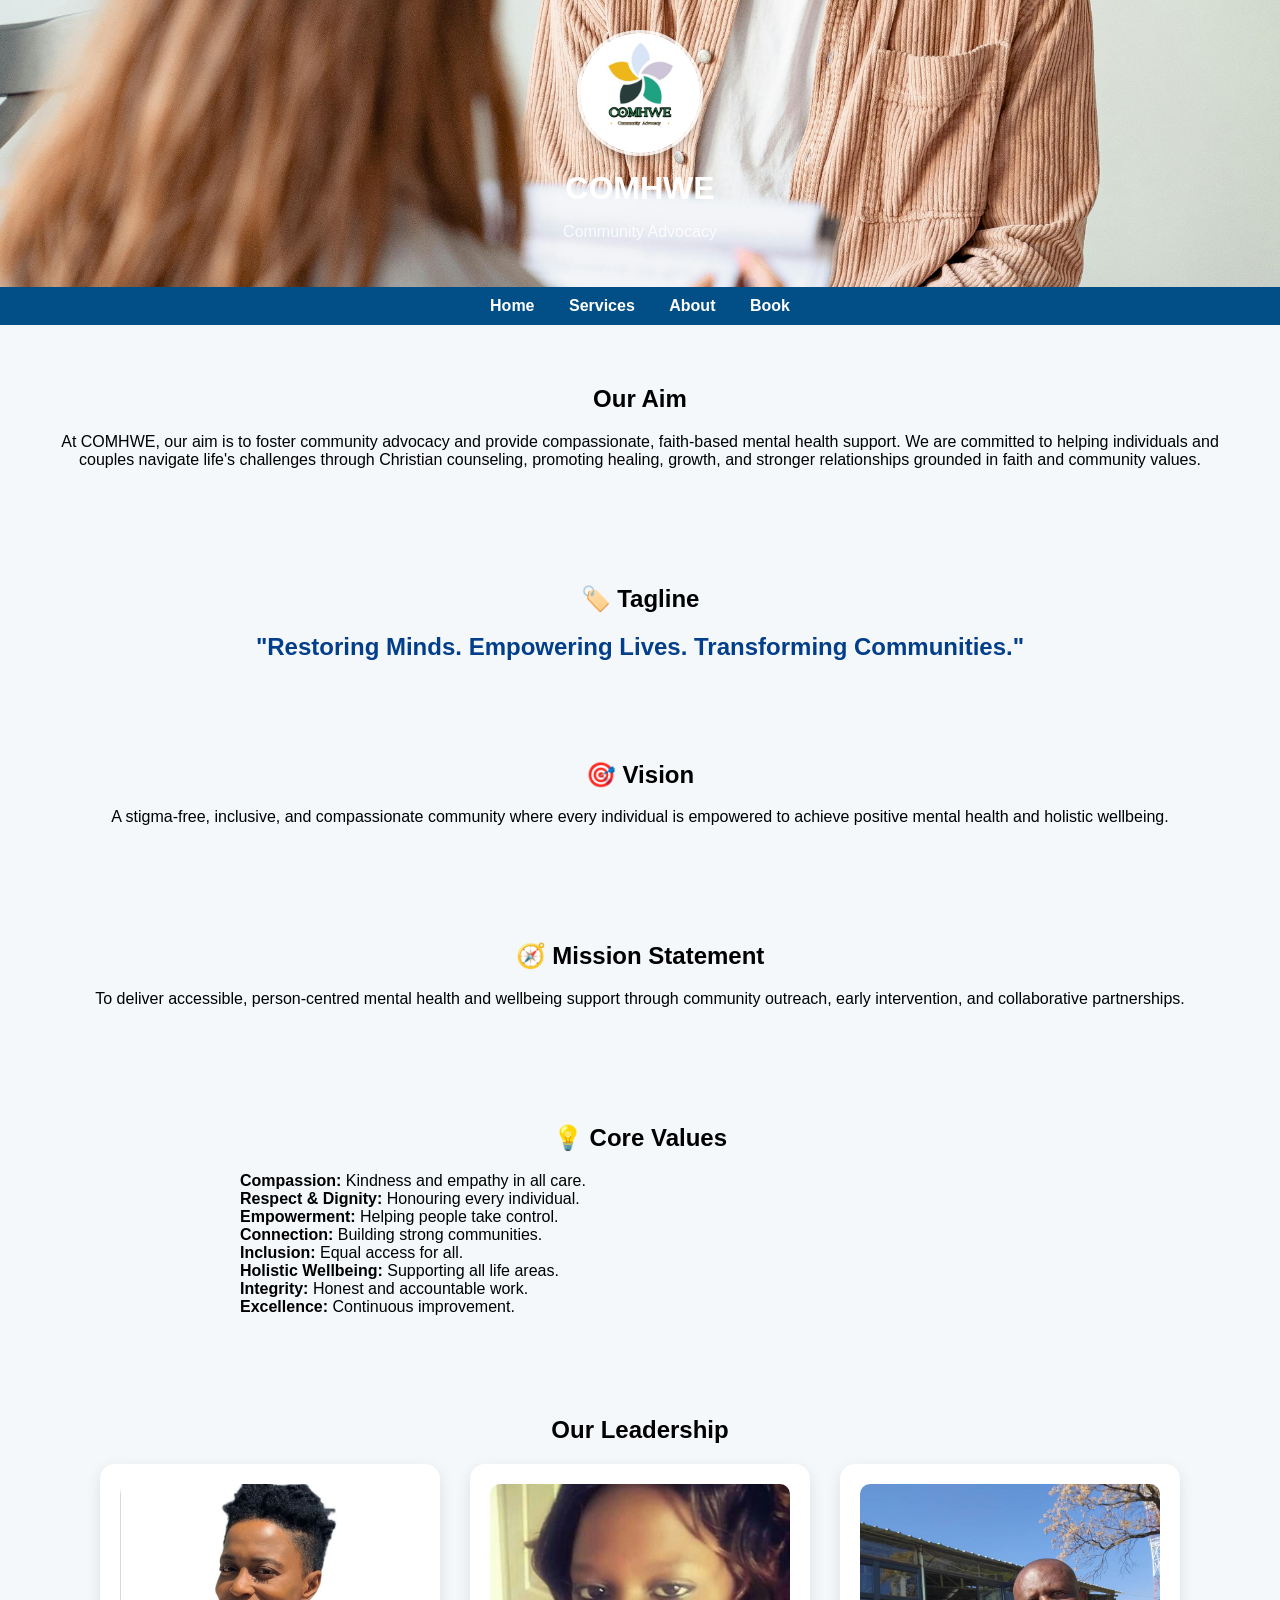
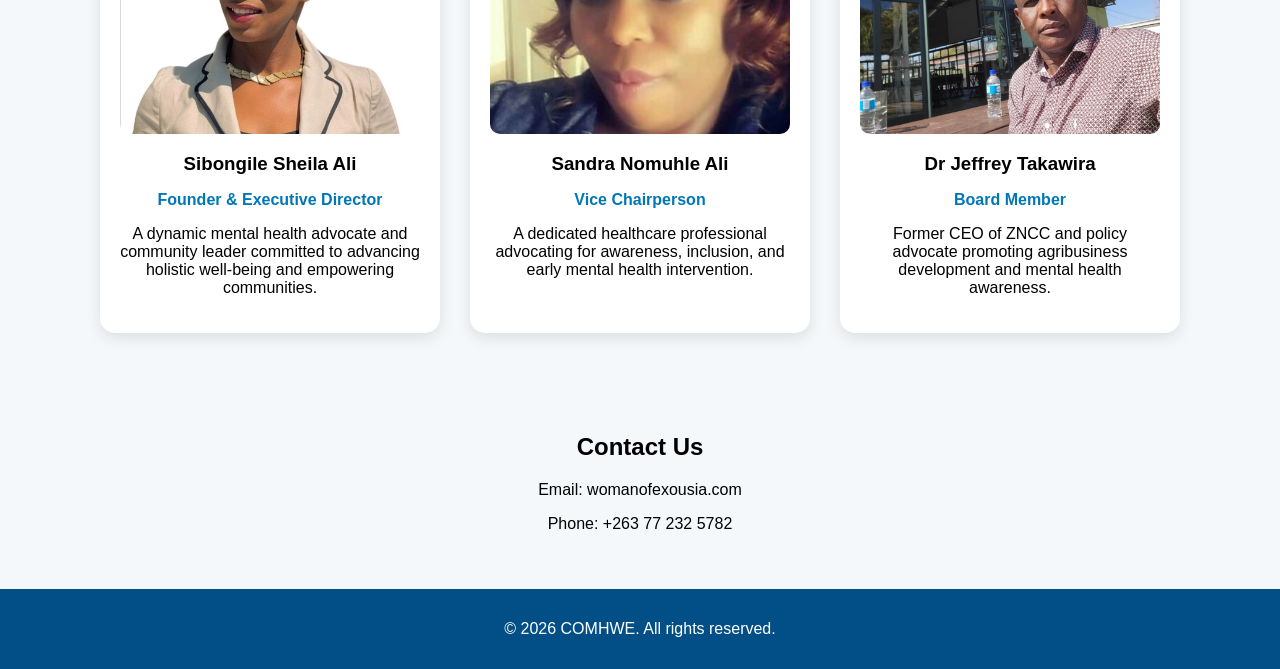
==== aim.html @ 39b7382d "Add files via upload" ====
<!DOCTYPE html>
<html lang="en">
<head>
<meta charset="UTF-8">
<meta name="viewport" content="width=device-width, initial-scale=1.0">
<title>About COMHWE - Community Advocacy</title>

<link rel="stylesheet" href="style.css">

<!-- AOS ANIMATION -->
<link href="https://unpkg.com/aos@2.3.4/dist/aos.css" rel="stylesheet">
</head>

<body class="about">

<!-- HEADER -->
<header data-aos="fade-down">
    <img src="logo.jpg" alt="COMHWE Logo" class="logo">
    <h1>COMHWE</h1>
    <p>Community Advocacy</p>
</header>

<!-- NAVIGATION -->
<nav data-aos="fade-down" data-aos-delay="200">
    <a href="index.html">Home</a>
    <a href="services.html">Services</a>
    <a href="aim.html">About</a>
    <a href="booking.html">Book</a>
</nav>

<!-- ABOUT -->
<div class="section" data-aos="fade-up">
    <h2>Our Aim</h2>
    <p>
        At COMHWE, our aim is to foster community advocacy and provide compassionate, 
        faith-based mental health support. We are committed to helping individuals 
        and couples navigate life's challenges through Christian counseling, 
        promoting healing, growth, and stronger relationships grounded in faith 
        and community values.
    </p>
</div>

<!-- TAGLINE -->
<div class="section" data-aos="zoom-in">
    <h2>🏷️ Tagline</h2>
    <div class="moving-text">
        "Restoring Minds. Empowering Lives. Transforming Communities."
    </div>
</div>

<!-- VISION -->
<div class="section" data-aos="fade-right">
    <h2>🎯 Vision</h2>
    <p>
        A stigma-free, inclusive, and compassionate community where every individual 
        is empowered to achieve positive mental health and holistic wellbeing.
    </p>
</div>

<!-- MISSION -->
<div class="section" data-aos="fade-left">
    <h2>🧭 Mission Statement</h2>
    <p>
        To deliver accessible, person-centred mental health and wellbeing support 
        through community outreach, early intervention, and collaborative partnerships.
    </p>
</div>

<!-- CORE VALUES -->
<div class="section" data-aos="zoom-in-up">
    <h2>💡 Core Values</h2>
    <ul class="values-list">
        <li><strong>Compassion:</strong> Kindness and empathy in all care.</li>
        <li><strong>Respect & Dignity:</strong> Honouring every individual.</li>
        <li><strong>Empowerment:</strong> Helping people take control.</li>
        <li><strong>Connection:</strong> Building strong communities.</li>
        <li><strong>Inclusion:</strong> Equal access for all.</li>
        <li><strong>Holistic Wellbeing:</strong> Supporting all life areas.</li>
        <li><strong>Integrity:</strong> Honest and accountable work.</li>
        <li><strong>Excellence:</strong> Continuous improvement.</li>
    </ul>
</div>

<!-- TEAM SECTION -->
<div class="section">
    <h2 data-aos="fade-up">Our Leadership</h2>

    <div class="team-container">

        <!-- FOUNDER -->
        <div class="team-card" data-aos="fade-up" data-aos-delay="100">
            <img src="founder.jpg" alt="Sibongile Sheila Ali">
            <h3>Sibongile Sheila Ali</h3>
            <p class="role">Founder & Executive Director</p>
            <p>
                A dynamic mental health advocate and community leader committed 
                to advancing holistic well-being and empowering communities.
            </p>
        </div>

        <!-- VICE -->
        <div class="team-card" data-aos="fade-up" data-aos-delay="200">
            <img src="co-founder1.jpg" alt="Sandra Nomuhle Ali">
            <h3>Sandra Nomuhle Ali</h3>
            <p class="role">Vice Chairperson</p>
            <p>
                A dedicated healthcare professional advocating for awareness, 
                inclusion, and early mental health intervention.
            </p>
        </div>

        <!-- DOCTOR -->
        <div class="team-card" data-aos="fade-up" data-aos-delay="300">
            <img src="doc.jpg" alt="Dr Jeffrey Takawira">
            <h3>Dr Jeffrey Takawira</h3>
            <p class="role">Board Member</p>
            <p>
                Former CEO of ZNCC and policy advocate promoting agribusiness 
                development and mental health awareness.
            </p>
        </div>

    </div>
</div>

<!-- CONTACT -->
<div class="section" data-aos="fade-up">
    <h2>Contact Us</h2>
    <p>Email: womanofexousia.com</p>
    <p>Phone: +263 77 232 5782</p>
</div>

<!-- FOOTER -->
<footer data-aos="fade-up">
    <p>© 2026 COMHWE. All rights reserved.</p>
</footer>

<!-- AOS SCRIPT -->
<script src="https://unpkg.com/aos@2.3.4/dist/aos.js"></script>
<script>
AOS.init({
    duration: 1200,
    once: true,
    easing: 'ease-in-out'
});
</script>

</body>
</html>
---- style.css ----
/* Shared layout and color system */
body {
    font-family: Arial, sans-serif;
    margin: 0;
    background-color: #f4f8fb;
}

header {
    text-align: center;
    padding: 30px 20px;
    background: url('home.jpg') center/cover no-repeat;
    position: relative;
    color: white;
}

body.couples-therapy header {
    background: url('couples.jpg') center/cover no-repeat;
    background-size: cover;
}

body.individual-counseling header {
    background: url('individuals.jpg') center/cover no-repeat;
    background-size: cover;
}

body.online-support header {
    background: url('online.jpg') center/cover no-repeat;
    background-size: cover;
}

body.booking header {
    background: url('booking.jpg') center/cover no-repeat;
    background-size: cover;
}

header::before {
    content: "";
    position: absolute;
    inset: 0;
    background: rgba(255, 255, 255, 0.0);
}

body.couples-therapy header::before,
body.individual-counseling header::before,
body.online-support header::before,
body.booking header::before {
    background: rgba(0, 0, 0, 0.2);
}

header > * {
    position: relative;
}

.logo {
    width: 120px;
    height: 120px;
    border-radius: 50%;
    object-fit: cover;
    box-shadow: 0 4px 8px rgba(0,0,0,0.2);
    border: 3px solid rgba(255,255,255,0.8);
}

.founder-image {
    width: 200px;
    height: 200px;
    border-radius: 10px;
    object-fit: cover;
    box-shadow: 0 4px 8px rgba(0,0,0,0.2);
    margin: 20px auto;
    display: block;
}

header h1 {
    margin: 10px 0 5px;
    color: #ffffff;
}

header p {
    color: rgba(255,255,255,0.85);
}

nav {
    background-color: #014f86;
    padding: 10px;
    text-align: center;
}

nav a {
    color: white;
    margin: 0 15px;
    text-decoration: none;
    font-weight: bold;
}

/* HERO */
.hero {
    padding: 80px 20px;
    text-align: center;
    background: linear-gradient(rgba(2, 62, 138, 0.75), rgba(2, 62, 138, 0.35)),
                url('hero.jpg') center/cover no-repeat;
    color: #ffffff;
    position: relative;
    overflow: hidden;
    background-blend-mode: overlay;
}

.hero::before {
    content: "";
    position: absolute;
    top: 0;
    left: 0;
    width: 100%;
    height: 100%;
    background: linear-gradient(180deg, rgba(0,0,0,0.2), rgba(0,0,0,0.45));
    pointer-events: none;
}

.hero::after {
    content: "";
    position: absolute;
    bottom: -30px;
    right: -30px;
    width: 220px;
    height: 220px;
    background: rgba(255,255,255,0.12);
    border-radius: 50%;
    filter: blur(28px);
}

.hero h1 {
    position: relative;
    font-size: 3.5rem;
    max-width: 900px;
    margin: 0 auto;
    line-height: 1.05;
    font-weight: 700;
    letter-spacing: -0.03em;
    text-shadow: 0 12px 30px rgba(0, 0, 0, 0.28);
}

.hero h1 span {
    display: block;
    color: #f8f9fa;
}

.hero p {
    position: relative;
    max-width: 720px;
    margin: 24px auto 0;
    font-size: 1.1rem;
    line-height: 1.8;
    color: #eef7ff;
}

.section {
    padding: 40px;
    text-align: center;
}

.services {
    display: flex;
    justify-content: center;
    flex-wrap: wrap;
}

.card,
.service-card {
    background: white;
    padding: 20px;
    margin: 15px;
    width: 250px;
    border-radius: 10px;
    box-shadow: 0 4px 10px rgba(0,0,0,0.1);
}

.service-card {
    width: auto;
    padding: 25px;
    box-shadow: 0 4px 16px rgba(0,0,0,0.08);
    text-align: left;
}

.service-card h3,
.card h3 {
    margin-top: 0;
    color: #014f86;
}

.service-card p,
.card p {
    margin: 14px 0;
}

.service-grid {
    display: grid;
    gap: 20px;
    grid-template-columns: repeat(auto-fit, minmax(250px, 1fr));
    margin-top: 30px;
}

.feature-list {
    text-align: left;
    margin: 30px auto;
    max-width: 700px;
}

.feature-list li {
    margin-bottom: 12px;
}

.booking-form {
    max-width: 640px;
    margin: 0 auto;
    background: white;
    padding: 30px;
    border-radius: 12px;
    box-shadow: 0 4px 15px rgba(0,0,0,0.1);
    text-align: left;
}

.form-group {
    margin-bottom: 20px;
}

.booking-form label {
    display: block;
    margin-bottom: 8px;
    color: #333;
    font-weight: bold;
}

.booking-form input,
.booking-form select,
.booking-form textarea {
    width: 100%;
    padding: 12px;
    margin-top: 8px;
    border: 1px solid #ccc;
    border-radius: 6px;
    box-sizing: border-box;
}

.phone-row {
    display: grid;
    grid-template-columns: 140px 1fr;
    gap: 12px;
    align-items: start;
}

.phone-row select,
.phone-row input {
    width: 100%;
}

.booking-form textarea {
    min-height: 120px;
    resize: vertical;
}

.btn {
    display: inline-block;
    margin-top: 30px;
    padding: 14px 32px;
    background-color: #023e8a;
    color: white;
    text-decoration: none;
    border-radius: 999px;
    box-shadow: 0 12px 25px rgba(2, 62, 138, 0.2);
    transition: transform 0.25s ease, background-color 0.25s ease, box-shadow 0.25s ease;
}

.btn:hover {
    background-color: #01588f;
    transform: translateY(-2px);
    box-shadow: 0 16px 30px rgba(2, 62, 138, 0.24);
}

footer {
    background-color: #014f86;
    color: white;
    text-align: center;
    padding: 15px;
}

/* Animations for moving text */
.moving-text {
    font-size: 1.5rem;
    font-weight: bold;
    color: #023e8a;
    white-space: nowrap;
    overflow: hidden;
    animation: scroll-left 10s linear infinite;
}

@keyframes scroll-left {
    0% { transform: translateX(100%); }
    100% { transform: translateX(-100%); }
}

.fade-in {
    animation: fadeIn 2s ease-in;
}

@keyframes fadeIn {
    from { opacity: 0; }
    to { opacity: 1; }
}

.slide-in {
    animation: slideIn 2s ease-out;
}

@keyframes slideIn {
    from { transform: translateX(-100%); opacity: 0; }
    to { transform: translateX(0); opacity: 1; }
}

.values-list {
    list-style: none;
    padding: 0;
    text-align: left;
    max-width: 800px;
    margin: 0 auto;
}

.value-item {
    margin-bottom: 20px;
    padding: 15px;
    background: #f9f9f9;
    border-left: 5px solid #023e8a;
    animation: fadeInUp 1s ease-out forwards;
    opacity: 0;
}
.team-container {
    display: flex;
    flex-wrap: wrap;
    justify-content: center;
    gap: 30px;
}

.team-card {
    background: white;
    width: 300px;
    padding: 20px;
    border-radius: 15px;
    text-align: center;
    box-shadow: 0 5px 15px rgba(0,0,0,0.1);
    transition: 0.3s;
}

.team-card:hover {
    transform: translateY(-10px);
}

.team-card img {
    width: 100%;
    height: 250px;
    object-fit: cover;
    border-radius: 10px;
}

.team-card h3 {
    margin: 15px 0 5px;
}

.team-card .role {
    font-weight: bold;
    color: #0077b6;
    margin-bottom: 10px;
}

.value-item:nth-child(1) { animation-delay: 0.1s; }
.value-item:nth-child(2) { animation-delay: 0.2s; }
.value-item:nth-child(3) { animation-delay: 0.3s; }
.value-item:nth-child(4) { animation-delay: 0.4s; }
.value-item:nth-child(5) { animation-delay: 0.5s; }
.value-item:nth-child(6) { animation-delay: 0.6s; }
.value-item:nth-child(7) { animation-delay: 0.7s; }
.value-item:nth-child(8) { animation-delay: 0.8s; }

@keyframes fadeInUp {
    from { transform: translateY(20px); opacity: 0; }
    to { transform: translateY(0); opacity: 1; }
}
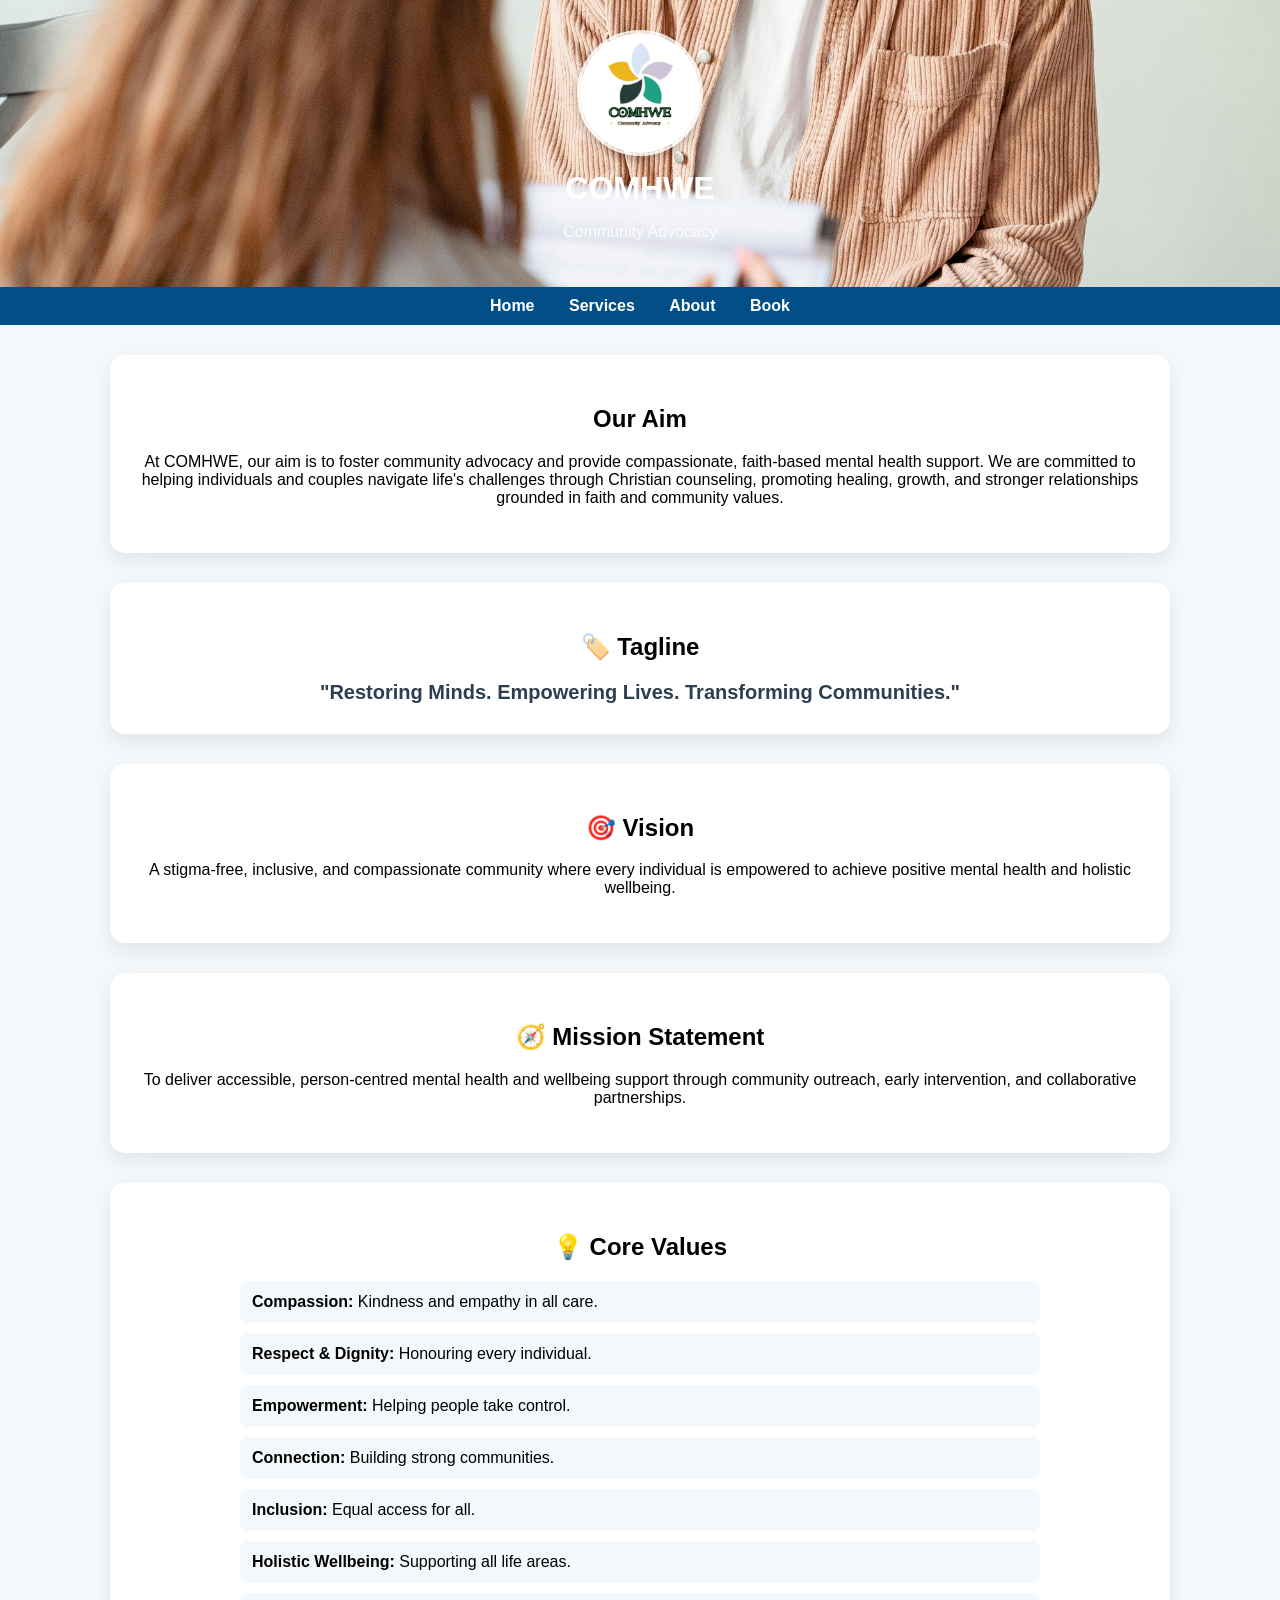
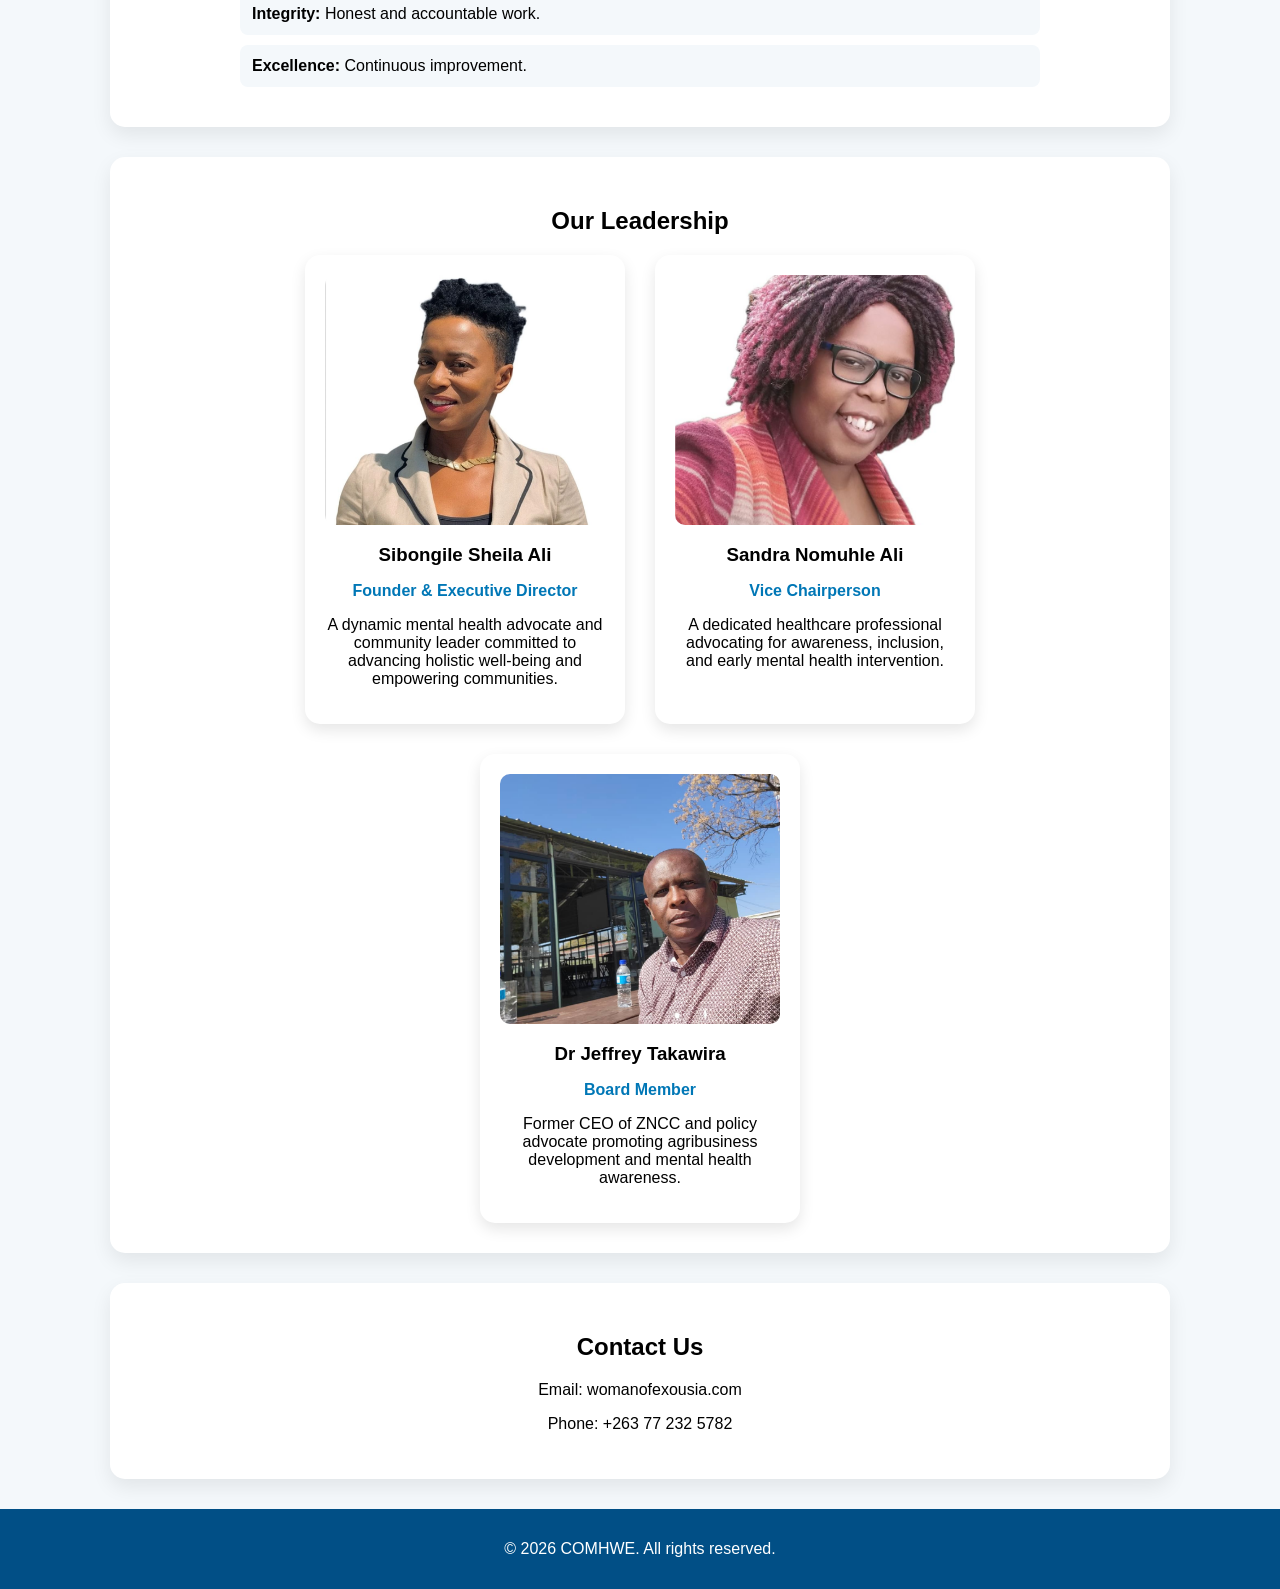
==== commit 1219e3ed: "Fix HTML formatting and ensure proper structure" ====
--- a/aim.html
+++ b/aim.html
@@ -100,7 +100,7 @@
 
         <!-- VICE -->
         <div class="team-card" data-aos="fade-up" data-aos-delay="200">
-            <img src="co-founder1.jpg" alt="Sandra Nomuhle Ali">
+            <img src="CORE.jpg" alt="Sandra Nomuhle Ali">
             <h3>Sandra Nomuhle Ali</h3>
             <p class="role">Vice Chairperson</p>
             <p>
@@ -146,4 +146,4 @@
 </script>
 
 </body>
-</html>+</html>
--- a/style.css
+++ b/style.css
@@ -368,6 +368,61 @@
     color: #0077b6;
     margin-bottom: 10px;
 }
+.section {
+    background: white;
+    margin: 30px auto;
+    padding: 30px;
+    max-width: 1000px;
+    border-radius: 15px;
+    box-shadow: 0 8px 20px rgba(0,0,0,0.08);
+}
+.team-container {
+    display: flex;
+    flex-wrap: wrap;
+    justify-content: center;
+    gap: 30px;
+}
+.team-card {
+    background: white;
+    padding: 20px;
+    width: 280px;
+    border-radius: 15px;
+    text-align: center;
+    box-shadow: 0 6px 15px rgba(0,0,0,0.1);
+    transition: transform 0.3s ease;
+}
+
+.team-card:hover {
+    transform: translateY(-10px);
+}
+.team-card img {
+    width: 100%;
+    height: 250px;
+    object-fit: cover;
+    border-radius: 10px;
+}
+.values-list {
+    list-style: none;
+    padding: 0;
+}
+
+.values-list li {
+    background: #f4f8fb;
+    margin: 10px 0;
+    padding: 12px;
+    border-radius: 8px;
+}
+.moving-text {
+    font-size: 20px;
+    font-weight: bold;
+    color: #2c3e50;
+    animation: slideText 10s linear infinite;
+}
+
+@keyframes slideText {
+    0% { transform: translateX(100%); }
+    100% { transform: translateX(-100%); }
+}
 
 .value-item:nth-child(1) { animation-delay: 0.1s; }
 .value-item:nth-child(2) { animation-delay: 0.2s; }
